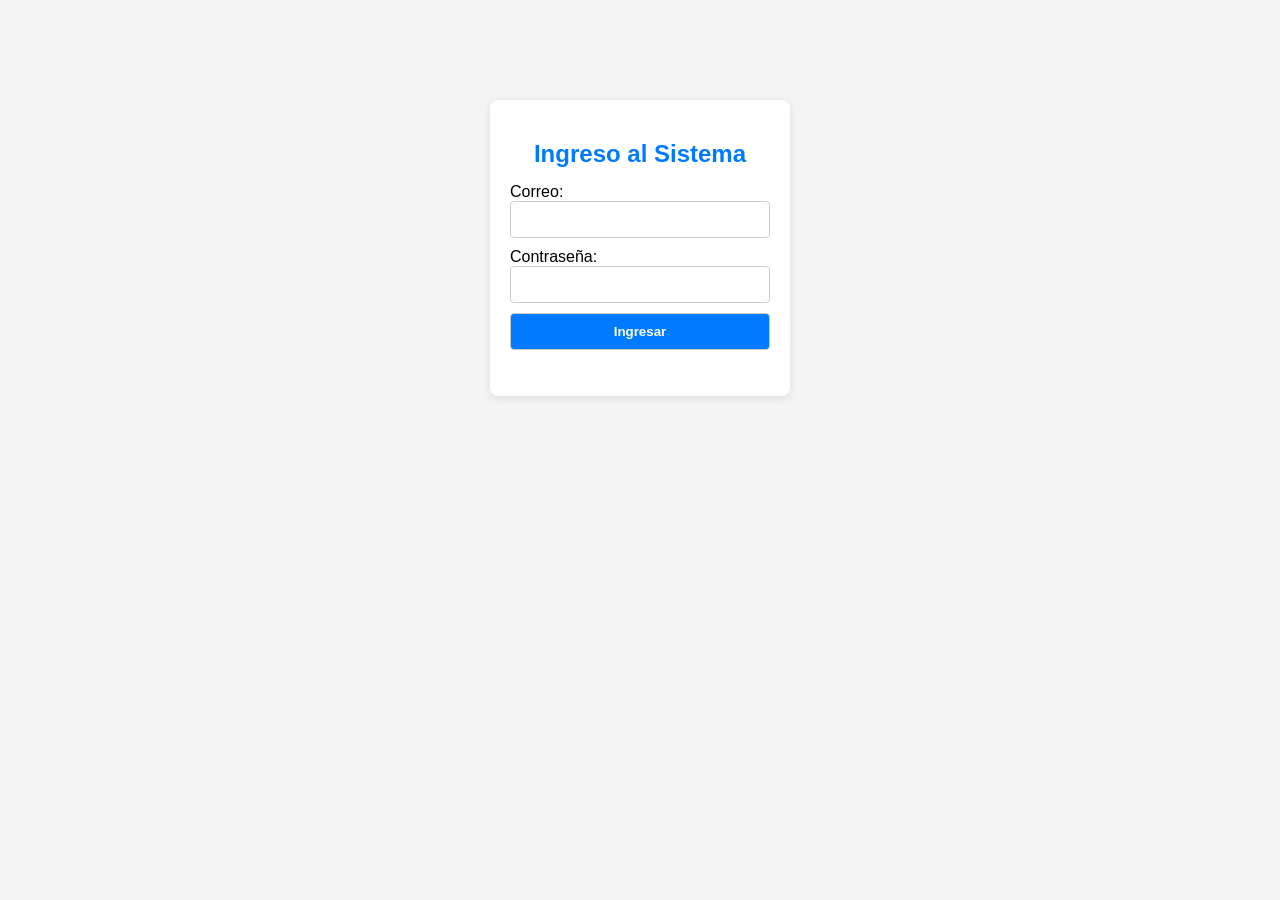
==== Frontend/index.html @ 49c3d5e2 "Carga inicial del Proyecto" ====
<!DOCTYPE html>
<html lang="es">
<head>
    <meta charset="UTF-8">
    <meta name="viewport" content="width=device-width, initial-scale=1.0">
    <title>Sistema Academico</title>
    <link rel="stylesheet" href="styles.css">
</head>
<body>

    <div class="login-container">
        <h2>Ingreso al Sistema</h2>
        <form id="loginForm">
            <label for="email">Correo:</label>
            <input type="email" id="email" required>
      
            <label for="password">Contraseña:</label>
            <input type="password" id="password" required>
      
            <button type="submit">Ingresar</button>
        </form>
        <p id="errorMsg"></p>
    </div>
  
  <script src="script-login.js"></script>

    
</body>
</html>
---- Frontend/styles.css ----
/*  =========================
    Pagina Index
    =========================    */
/* Estilo general para todo el sistema */
body {
    font-family: Arial, sans-serif;
    background: #f4f4f4;
    margin: 0;
    padding: 0;
}

/* Contenedor exclusivo del login */
.login-container {
  max-width: 300px;
  margin: 100px auto;
  padding: 20px;
  background: white;
  border-radius: 8px;
  box-shadow: 0 2px 8px rgba(0,0,0,0.1);
  box-sizing: border-box; /* Evita que padding expanda el contenedor */
}
.login-container h2 {
    text-align: center;
    margin-bottom: 15px;
    color: #007bff;
}

/* Formularios dentro del login */
.login-container form {
    display: flex;
    flex-direction: column; /* Inputs y boton en columna */
    
}

.login-container input,
.login-container button {
    width: 100%;
    padding: 10px;
    margin-bottom: 10px;
    border: 1px solid #ccc;
    border-radius: 4px;
    box-sizing: border-box; /* Evita que el padding rompa el ancho */
} 

/* Botón del login */
.login-container button {
    background: #007BFF;
    color: white;
    font-weight: bold;
    cursor: pointer;
}

.login-container button:hover {
    background: #0056b3;
}


/*  =========================
    Pagina Administrador
    =========================    */
/* Estilo general de la página */
/* Contenedor principal del panel administrador */
.admin-container {
    width: 90%;
    margin: 20px auto;
    background: #fff;
    padding: 20px;
    border-radius: 8px;
    box-shadow: 0 0 10px #ccc;
}

/* Secciones dentro del panel */
.admin-container section {
    margin-bottom: 30px;
    padding: 15px;
    border: 1px solid #ddd;
    border-radius: 6px;
    background: #f9f9f9;
}

/* Formularios del administrador */
.admin-container form {
    display: flex;
    gap: 10px;              /* Espacio entre inputs */
    flex-wrap: wrap;        /* Permite que los inputs bajen si no caben */
}
.admin-container input {
    flex: 1;                /* Ocupa espacio proporcional */
    min-width: 200px;
    border: 1px solid #ccc;
    border-radius: 4px;
    padding: 8px;
}
.admin-container button {
    flex: 0 0 auto;         /* Botón con tamaño fijo */
    background: #28a745;    /* Verde para diferenciar del login */
    color: white;
    border: none;
    padding: 10px 15px;
    border-radius: 4px;
    cursor: pointer;
}
.admin-container button:hover {
    background: #1e7e34;    /* Verde más oscuro al pasar el mouse */
}

/* Tablas del administrador */
.admin-container table {
    width: 100%;
    margin-top: 15px;
    border-collapse: collapse;
}
.admin-container th, .admin-container td {
    border: 1px solid #ccc;
    padding: 8px;
    text-align: left;
}
.admin-container th {
    background: #28a745;    /* Encabezado verde */
    color: white;
}

/*  =========================
    Pagina Docente
    =========================    */

/* --- Docente --- */
.docente-container {
    max-width: 800px;
    margin: auto;
    background: #ffffff;
    padding: 25px;
    border-radius: 10px;
    box-shadow: 0 3px 10px rgba(0,0,0,0.1);
}
.docente-container h2 {
    text-align: center;
    margin-bottom: 20px;
    color: #007bff;
}
.docente-container h3 {
    margin: 20px 0 10px;
    color: #333;
}

/* --- Formulario de notas --- */
#formNota {
  background: #f9f9f9;
  padding: 20px;
  border: 1px solid #ddd;
  border-radius: 8px;
  margin-bottom: 25px;
}
#formNota input {
    width: 100%;
    padding: 10px;
    margin-bottom: 12px;
    border: 1px solid #ccc;
    border-radius: 5px;
}
#formNota input:focus {
    border-color: #007bff;
    outline: none;
}
#formNota button {
    width: 100%;
    padding: 12px;
    background: #007bff;
    color: #fff;
    font-weight: bold;
    border: none;
    border-radius: 6px;
    cursor: pointer;
    transition: background 0.3s ease;
}
#formNota button:hover {
    background: #0056b3;
}

/* --- Tabla de notas --- */
#tablaNotas {
    width: 100%;
    border-collapse: collapse;
    margin-top: 20px;
}
#tablaNotas thead {
    background: #007bff;
    color: #fff;
}
#tablaNotas th, #tablaNotas td {
    padding: 12px;
    border: 1px solid #ddd;
    text-align: left;
}
#tablaNotas tr:nth-child(even) {
    background: #f2f2f2;
}

/*  =========================
    Pagina Estudiante
    =========================    */

/* --- Panel Estudiante --- */
.estudiante-container {
    max-width: 600px;
    margin: auto;
    background: #ffffff;
    padding: 25px;
    border-radius: 10px;
    box-shadow: 0 3px 10px rgba(0,0,0,0.1);
}
.estudiante-container h3 {
    margin: 20px 0 10px;
    color: #333;
    font-size: 1.2rem;
}

/* --- Tabla de notas estudiante --- */
#tablaNotasEstudiante {
    width: 100%;
    border-collapse: collapse;
    margin-top: 20px;
}
#tablaNotasEstudiante thead {
    background: #007bff;
    color: #fff;
}
#tablaNotasEstudiante th, #tablaNotasEstudiante td {
    padding: 12px;
    border: 1px solid #ddd;
    text-align: left;
}
#tablaNotasEstudiante tr:nth-child(even) {
    background: #f2f2f2;
}
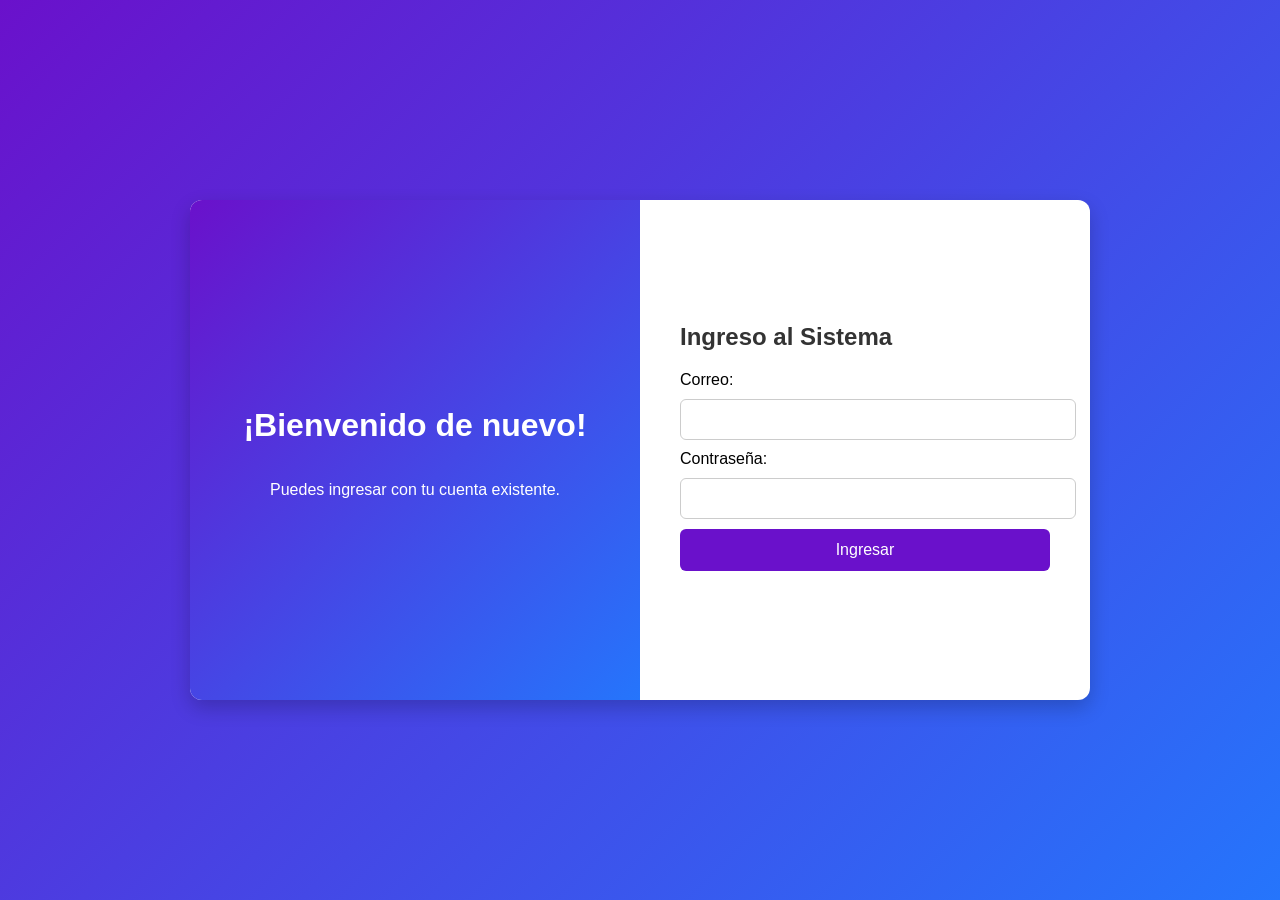
==== commit 6bd1d8b7: "Completo: Modificando interfaz" ====
--- a/Frontend/index.html
+++ b/Frontend/index.html
@@ -7,21 +7,33 @@
     <title>Sistema Academico</title>
     <link rel="stylesheet" href="styles.css">
 </head>
-<body>
+<body class="login-page">
 
-    <div class="login-container">
-        <h2>Ingreso al Sistema</h2>
-        <form id="loginForm">
-            <label for="email">Correo:</label>
-            <input type="email" id="email" required>
-      
-            <label for="password">Contraseña:</label>
-            <input type="password" id="password" required>
-      
-            <button type="submit">Ingresar</button>
-        </form>
-        <p id="errorMsg"></p>
+    <div class="login-wrapper">
+
+        <!-- Columna izquierda -->
+        <div class="login-left">
+            <h1>¡Bienvenido de nuevo!</h1>
+            <p>Puedes ingresar con tu cuenta existente.</p>
+        </div>
+
+        <!-- Columna derecha -->
+        <div class="login-right">
+            <h2>Ingreso al Sistema</h2>
+            <form id="loginForm">
+                <label for="email">Correo:</label>
+                <input type="email" id="loginEmail" required>
+        
+                <label for="password">Contraseña:</label>
+                <input type="password" id="loginPassword" required>
+        
+                <button type="submit">Ingresar</button>
+            </form>
+            <p id="errorMsg"></p>
+        </div>
     </div>
+
+    
   
   <script src="script-login.js"></script>
 
--- a/Frontend/styles.css
+++ b/Frontend/styles.css
@@ -1,6 +1,7 @@
 /*  =========================
     Pagina Index
     =========================    */
+
 /* Estilo general para todo el sistema */
 body {
     font-family: Arial, sans-serif;
@@ -9,7 +10,96 @@
     padding: 0;
 }
 
-/* Contenedor exclusivo del login */
+
+/* =======================
+/*Estilos para el Body Login*/
+body.login-page {
+  font-family: 'Roboto', sans-serif;
+  background: linear-gradient(135deg, #6a11cb, #2575fc);
+  height: 100vh;
+  margin: 0;
+  display: flex;
+  justify-content: center;
+  align-items: center;
+}
+
+.login-wrapper {
+  display: flex;
+  width: 900px;
+  height: 500px; /* altura fija para balancear */
+  background: #fff;
+  border-radius: 12px;
+  box-shadow: 0 8px 20px rgba(0,0,0,0.2);
+  overflow: hidden;
+
+}
+
+/* Columna izquierda */
+.login-left {
+  flex: 1;
+  background: linear-gradient(135deg, #6a11cb, #2575fc);
+  color: #fff;
+  padding: 40px;
+  display: flex;
+  flex-direction: column;
+  justify-content: center; /* centra verticalmente */
+  align-items: center;     /* centra horizontalmente */
+  text-align: center;
+
+}
+
+/* Columna derecha */
+.login-right {
+  flex: 1;
+  padding: 40px;
+  display: flex;
+  flex-direction: column;
+  justify-content: center; /* centra verticalmente */
+}
+.login-right h2 {
+  margin-bottom: 20px;
+  color: #333;
+}
+.login-right input {
+  width: 100%;
+  padding: 12px;
+  margin: 10px 0;
+  border: 1px solid #ccc;
+  border-radius: 6px;
+}
+.login-right input:focus {
+  border-color: #6a11cb;
+}
+
+.login-right button {
+  width: 100%;
+  padding: 12px;
+  background: #6a11cb;
+  color: #fff;
+  border: none;
+  border-radius: 6px;
+  cursor: pointer;
+  font-size: 16px;
+  transition: background 0.3s;
+}
+
+.login-right button:hover {
+  background: #2575fc;
+}
+#errorMsg {
+  color: red;
+  margin-top: 10px;
+}
+
+
+
+
+
+
+
+/*
+
+/* Contenedor exclusivo del login 
 .login-container {
   max-width: 300px;
   margin: 100px auto;
@@ -17,18 +107,19 @@
   background: white;
   border-radius: 8px;
   box-shadow: 0 2px 8px rgba(0,0,0,0.1);
-  box-sizing: border-box; /* Evita que padding expanda el contenedor */
-}
+  box-sizing: border-box; /* Evita que padding expanda el contenedor 
+} /*
+
 .login-container h2 {
     text-align: center;
     margin-bottom: 15px;
     color: #007bff;
 }
 
-/* Formularios dentro del login */
+/* Formularios dentro del login 
 .login-container form {
     display: flex;
-    flex-direction: column; /* Inputs y boton en columna */
+    flex-direction: column; /* Inputs y boton en columna 
     
 }
 
@@ -39,10 +130,10 @@
     margin-bottom: 10px;
     border: 1px solid #ccc;
     border-radius: 4px;
-    box-sizing: border-box; /* Evita que el padding rompa el ancho */
+    box-sizing: border-box; /* Evita que el padding rompa el ancho 
 } 
 
-/* Botón del login */
+/* Botón del login 
 .login-container button {
     background: #007BFF;
     color: white;
@@ -52,215 +143,414 @@
 
 .login-container button:hover {
     background: #0056b3;
-}
+}            
+    */
+     
 
 
 /*  =========================
     Pagina Administrador
     =========================    */
 /* Estilo general de la página */
-/* Contenedor principal del panel administrador */
-.admin-container {
-    width: 90%;
-    margin: 20px auto;
+/* General */
+
+body.admin-page {
+    margin: 0;
+    font-family: 'Roboto', sans-serif;
+    background: #f0f2f5;
+}
+
+.admin-wrapper {
+    display: flex;
+    height: 100vh;
+
+}
+
+/* Sidebar */
+.sidebar {
+    width: 240px;
+    background: linear-gradient(180deg, #6a11cb, #2575fc);
+    color: #fff;
+    padding: 20px;
+    display: flex;
+    flex-direction: column;
+    justify-content: space-between;
+
+}
+.sidebar ul li a.active {
+    background: rgba(255,255,255,0.3);
+    color: #ffd700;
+    font-weight: bold;
+}
+.sidebar h2 {
+    margin-bottom: 30px;
+    font-size: 22px;
+    text-align: center;
+    border-bottom: 2px solid rgba(255,255,255,0.3);
+    padding-bottom: 25px;
+
+
+}
+.sidebar ul {
+    list-style: none;
+    padding: 0;
+    margin: 0;
+
+}
+
+.sidebar ul li {
+    margin: 20px 0;
+}
+.sidebar ul li a i {
+    font-size: 18px;    /* tamaño uniforme de íconos */
+    min-width: 20px;    /* reserva espacio para que todos queden alineados */
+    text-align: center;
+}
+
+.sidebar ul li a {
+    color: #fff;
+    text-decoration: none;
+    font-weight: bold;
+    display: flex;
+    align-items: center;
+    gap: 10px;
+    padding: 10px 12px;
+    border-radius: 6px;
+    transition: background 0.3s, color 0.3s;
+}
+.sidebar ul li a:hover {
+    background: rgba(255,255,255,0.2);
+    color: #ffd700;
+
+}
+#btnSalir {
+    background: #ff4d4d;
+    color: #fff;
+    border: none;
+    padding: 12px;
+    border-radius: 6px;
+    cursor: pointer;
+    transition: background 0.3s;
+    display: flex;
+    align-items: center;
+    gap: 8px;
+    justify-content: center;
+}
+#btnSalir:hover {
+    background: #cc0000;
+}
+
+/* Área principal */
+.main-content {
+    flex: 1;
+    padding: 30px;
+    background: #f5f6fa;
+    overflow-y: auto;
+
+}
+header {
+    display: flex;
+    justify-content: space-between;
+    align-items: center;
+    margin-bottom: 30px;
+
+}
+header h1 {
+    font-size: 28px;
+    color: #333;
+
+}
+
+/* Contenedor de secciones */
+.admin-container section {
+    margin-bottom: 40px;
     background: #fff;
-    padding: 20px;
-    border-radius: 8px;
-    box-shadow: 0 0 10px #ccc;
-}
-
-/* Secciones dentro del panel */
-.admin-container section {
-    margin-bottom: 30px;
-    padding: 15px;
-    border: 1px solid #ddd;
+    padding: 25px;
+    border-radius: 12px;
+    box-shadow: 0 4px 12px rgba(0,0,0,0.1);
+
+}
+.admin-container h3 {
+    margin-bottom: 20px;
+    color: #444;
+    border-bottom: 2px solid #6a11cb;
+    padding-bottom: 8px;
+}
+
+/* Formularios */
+.formulario input,
+.formulario button {
+    display: block;
+    width: 100%;
+    margin: 10px 0;
+    padding: 12px;
     border-radius: 6px;
+    border: 1px solid #ccc;
+    font-size: 14px;
+}
+.formulario input:focus {
+    border-color: #6a11cb;
+    outline: none;
+}
+.formulario button {
+    background: #6a11cb;
+    color: #fff;
+    border: none;
+    cursor: pointer;
+    transition: background 0.3s;
+
+}
+.formulario button:hover {
+    background: #2575fc;
+}
+
+/* Tablas */
+.tabla {
+    width: 100%;
+    border-collapse: collapse;
+    margin-top: 20px;
+
+}
+.tabla th, .tabla td {
+    padding: 12px;
+    text-align: left;
+    border-bottom: 1px solid #ddd;
+}
+.tabla th {
+    background: #6a11cb;
+    color: #fff;
+}
+
+.tabla tr:nth-child(even) {
     background: #f9f9f9;
 }
 
-/* Formularios del administrador */
-.admin-container form {
-    display: flex;
-    gap: 10px;              /* Espacio entre inputs */
-    flex-wrap: wrap;        /* Permite que los inputs bajen si no caben */
-}
-.admin-container input {
-    flex: 1;                /* Ocupa espacio proporcional */
-    min-width: 200px;
-    border: 1px solid #ccc;
-    border-radius: 4px;
-    padding: 8px;
-}
-.admin-container button {
-    flex: 0 0 auto;         /* Botón con tamaño fijo */
-    background: #28a745;    /* Verde para diferenciar del login */
-    color: white;
+.tabla tr:hover {
+    background: #eef;
+}
+
+/* Botones de acción dentro de tablas */
+.btn-editar {
+    background: #2575fc;
+    color: #fff;
+    padding: 6px 10px;
     border: none;
-    padding: 10px 15px;
     border-radius: 4px;
     cursor: pointer;
 }
-.admin-container button:hover {
-    background: #1e7e34;    /* Verde más oscuro al pasar el mouse */
-}
-
-/* Tablas del administrador */
-.admin-container table {
-    width: 100%;
-    margin-top: 15px;
-    border-collapse: collapse;
-}
-.admin-container th, .admin-container td {
-    border: 1px solid #ccc;
-    padding: 8px;
-    text-align: left;
-}
-.admin-container th {
-    background: #28a745;    /* Encabezado verde */
-    color: white;
-}
+.btn-eliminar {
+    background: #ff4d4d;
+    color: #fff;
+    padding: 6px 10px;
+    border: none;
+    border-radius: 4px;
+    cursor: pointer;
+}
+.btn-editar:hover { background: #1a5edb; }
+.btn-eliminar:hover { background: #cc0000; }
+
+/*Para check box que lo genera el script */
+.opcion {
+  display: flex;
+  justify-content: space-between; /* nombre a la izquierda, checkbox a la derecha */
+  align-items: center;
+  margin-bottom: 6px;
+}
+#cursosEstudiante input[type="checkbox"],
+#cursosDocente input[type="checkbox"] {
+  display: block;
+  margin-left: auto;    /* empuja los checkboxes a la derecha */
+}
+
+
+
+
 
 /*  =========================
-    Pagina Docente
+    Panel Docente
     =========================    */
 
-/* --- Docente --- */
-.docente-container {
-    max-width: 800px;
-    margin: auto;
+/* Contenedor principal */
+.docente-panel {
+  max-width: 1200px;
+  margin: 30px auto;
+  padding: 25px;
+  background: #ffffff;
+  border-radius: 12px;
+  box-shadow: 0 6px 18px rgba(0,0,0,0.1);
+  font-family: "Segoe UI", Tahoma, Geneva, Verdana, sans-serif;
+}
+
+/* Títulos */
+.docente-panel h2 {
+  font-size: 2rem;
+  color: #2c3e50;
+  margin-bottom: 20px;
+  text-align: center;
+}
+.docente-panel h3 {
+  font-size: 1.4rem;
+  color: #34495e;
+  margin: 15px 0;
+  border-left: 4px solid #3498db;
+  padding-left: 8px;
+}
+
+/* Tablas generales */
+.docente-panel table {
+  width: 100%;
+  border-collapse: collapse;
+  margin-top: 15px;
+  font-size: 0.95rem;
+}
+.docente-panel th, 
+.docente-panel td {
+  border: 1px solid #e0e0e0;
+  padding: 10px;
+  text-align: center;
+}
+.docente-panel th {
+  background: #3498db;
+  color: #fff;
+  font-weight: 600;
+}
+.docente-panel tr:nth-child(even) {
+  background: #f9f9f9;
+}
+
+/* Botones */
+.docente-panel button {
+  background: #3498db;
+  color: #fff;
+  border: none;
+  padding: 8px 14px;
+  border-radius: 6px;
+  cursor: pointer;
+  transition: background 0.3s ease;
+}
+.docente-panel button:hover {
+  background: #2980b9;
+}
+
+/* Inputs de notas */
+.docente-panel input[type="number"] {
+  width: 70px;
+  padding: 6px;
+  border: 1px solid #ccc;
+  border-radius: 6px;
+  text-align: center;
+  font-size: 0.9rem;
+}
+.docente-panel input[readonly] {
+  background: #f0f0f0;
+  color: #555;
+}
+
+/* Secciones */
+.docente-cursos, 
+.docente-estudiantes {
+  margin-bottom: 25px;
+}
+
+/* Animación suave al cargar */
+.docente-panel tbody tr {
+  transition: background 0.2s ease;
+}
+.docente-panel tbody tr:hover {
+  background: #ecf6ff;
+}
+
+
+/*  =========================
+    Pagina Estudiante
+    =========================    */
+
+/* --- Panel Estudiante --- */
+.estudiante-panel {
+    max-width: 900px;
+    margin: 30px auto;
     background: #ffffff;
     padding: 25px;
     border-radius: 10px;
     box-shadow: 0 3px 10px rgba(0,0,0,0.1);
 }
-.docente-container h2 {
+
+/* Títulos */
+.estudiante-panel h2 {
+    color: #2c3e50;
+    margin-bottom: 20px;
     text-align: center;
-    margin-bottom: 20px;
-    color: #007bff;
-}
-.docente-container h3 {
-    margin: 20px 0 10px;
-    color: #333;
-}
-
-/* --- Formulario de notas --- */
-#formNota {
-  background: #f9f9f9;
-  padding: 20px;
-  border: 1px solid #ddd;
-  border-radius: 8px;
-  margin-bottom: 25px;
-}
-#formNota input {
-    width: 100%;
-    padding: 10px;
-    margin-bottom: 12px;
-    border: 1px solid #ccc;
-    border-radius: 5px;
-}
-#formNota input:focus {
-    border-color: #007bff;
-    outline: none;
-}
-#formNota button {
-    width: 100%;
-    padding: 12px;
-    background: #007bff;
-    color: #fff;
-    font-weight: bold;
-    border: none;
-    border-radius: 6px;
-    cursor: pointer;
-    transition: background 0.3s ease;
-}
-#formNota button:hover {
-    background: #0056b3;
-}
-
-/* --- Tabla de notas --- */
-#tablaNotas {
+}
+.estudiante-panel h3 {
+    color: #34495e;
+    margin-bottom: 10px;
+}
+
+/* Tablas */
+.estudiante-panel table {
     width: 100%;
     border-collapse: collapse;
-    margin-top: 20px;
-}
-#tablaNotas thead {
-    background: #007bff;
-    color: #fff;
-}
-#tablaNotas th, #tablaNotas td {
-    padding: 12px;
-    border: 1px solid #ddd;
+    margin-bottom: 20px;
+}
+.estudiante-panel thead {
+    background-color: #2c3e50;
+    color: #fff;
+}
+.estudiante-panel th,
+.estudiante-panel td {
+    padding: 10px;
     text-align: left;
-}
-#tablaNotas tr:nth-child(even) {
-    background: #f2f2f2;
-}
-
-/*  =========================
-    Pagina Estudiante
-    =========================    */
-
-/* --- Panel Estudiante --- */
-.estudiante-container {
-    max-width: 600px;
-    margin: auto;
-    background: #ffffff;
-    padding: 25px;
-    border-radius: 10px;
-    box-shadow: 0 3px 10px rgba(0,0,0,0.1);
-}
-.estudiante-container h3 {
-    margin: 20px 0 10px;
-    color: #333;
-    font-size: 1.2rem;
-}
-
-/* --- Tabla de notas estudiante --- */
-#tablaNotasEstudiante {
-    width: 100%;
-    border-collapse: collapse;
-    margin-top: 20px;
-}
-#tablaNotasEstudiante thead {
-    background: #007bff;
-    color: #fff;
-}
-#tablaNotasEstudiante th, #tablaNotasEstudiante td {
-    padding: 12px;
-    border: 1px solid #ddd;
-    text-align: left;
-}
-#tablaNotasEstudiante tr:nth-child(even) {
-    background: #f2f2f2;
-}
-
-
-
-
-
-
-
-
-
-
-
-
-
-
-
-
-
-
-
-
-
-
-
-
-
-
-
-
-
-
-
+    border-bottom: 1px solid #ddd;
+}
+
+/* Botones */
+.estudiante-panel button {
+    background-color: #3498db;
+    color: #fff;
+    border: none;
+    padding: 6px 12px;
+    border-radius: 4px;
+    cursor: pointer;
+    transition: background 0.3s;
+}
+.estudiante-panel button:hover {
+    background-color: #2980b9;
+}
+
+/* Promedio destacado */
+.estudiante-panel .tabla-notas td:last-child {
+    font-weight: bold;
+    color: #27ae60;
+}
+
+
+
+
+
+
+
+
+
+
+
+
+
+
+
+
+
+
+
+
+
+
+
+
+
+
+
+
+
+
+
+
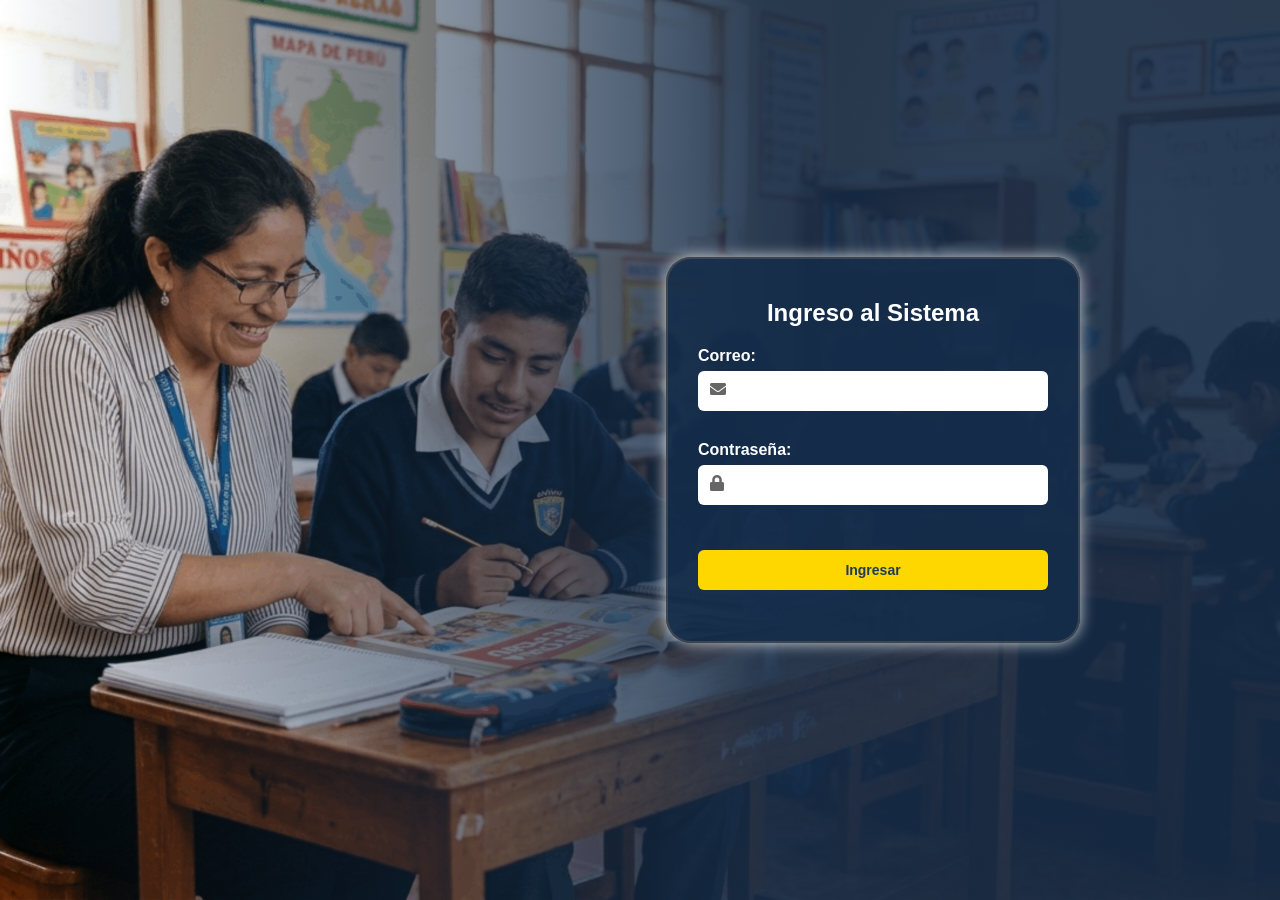
==== commit 027d5886: "Proyecto completo" ====
--- a/Frontend/index.html
+++ b/Frontend/index.html
@@ -5,38 +5,51 @@
     <meta charset="UTF-8">
     <meta name="viewport" content="width=device-width, initial-scale=1.0">
     <title>Sistema Academico</title>
+    <!-- Hoja de estilos principal -->
     <link rel="stylesheet" href="styles.css">
+    <!-- Librería de iconos Font Awesome -->
+    <link rel="stylesheet" href="https://cdnjs.cloudflare.com/ajax/libs/font-awesome/5.15.4/css/all.min.css">
 </head>
+<!-- Clase login-page para estilos a la pagina de login-->
 <body class="login-page">
-
+    <!-- Contenedor principal del formulario de login -->
     <div class="login-wrapper">
-
-        <!-- Columna izquierda -->
-        <div class="login-left">
-            <h1>¡Bienvenido de nuevo!</h1>
-            <p>Puedes ingresar con tu cuenta existente.</p>
-        </div>
-
-        <!-- Columna derecha -->
-        <div class="login-right">
+        <!-- Caja que contiene el formulario -->
+        <div class="login-form">
             <h2>Ingreso al Sistema</h2>
+            <!-- Formulario de login -->
             <form id="loginForm">
-                <label for="email">Correo:</label>
-                <input type="email" id="loginEmail" required>
-        
-                <label for="password">Contraseña:</label>
-                <input type="password" id="loginPassword" required>
-        
+                <!-- Grupo de entrada para el correo -->
+                <div class="input-group">
+                    <label for="email">Correo:</label>
+                    <!-- Icono de correo -->
+                    <i class="fas fa-envelope"></i> 
+                    <!-- Campo de texto para ingresar email -->
+                    <input type="email" id="loginEmail" required>
+                </div>
+                
+                <!-- Grupo de entrada para la contraseña -->
+                <div class="input-group">
+                    <label for="password">Contraseña:</label>
+                    <!-- Icono de candado -->
+                    <i class="fas fa-lock"></i>
+                    <!-- Campo de texto para ingresar contraseña -->
+                    <input type="password" id="loginPassword" required>
+                </div>
+                
+                <!-- Botón para enviar el formulario -->
                 <button type="submit">Ingresar</button>
             </form>
+
+            <!-- Mensaje de error en caso de credenciales inválidas -->
             <p id="errorMsg"></p>
         </div>
+        
+        
     </div>
 
-    
-  
-  <script src="script-login.js"></script>
-
-    
+    <!-- Script JS que maneja la lógica del login -->
+    <script src="script-login.js"></script>
+   
 </body>
 </html>
--- a/Frontend/styles.css
+++ b/Frontend/styles.css
@@ -4,228 +4,770 @@
 
 /* Estilo general para todo el sistema */
 body {
-    font-family: Arial, sans-serif;
-    background: #f4f4f4;
-    margin: 0;
-    padding: 0;
+    font-family: Arial, sans-serif; /* Fuente base */
+    background: #f4f4f4;          /* Color de fondo gris claro */
+    margin: 0;                      /* Elimina márgenes por defecto */
+    padding: 0;                     /* Elimina relleno por defecto */
 }
 
 
 /* =======================
 /*Estilos para el Body Login*/
 body.login-page {
-  font-family: 'Roboto', sans-serif;
-  background: linear-gradient(135deg, #6a11cb, #2575fc);
-  height: 100vh;
-  margin: 0;
-  display: flex;
-  justify-content: center;
-  align-items: center;
-}
-
+    margin: 0;
+    font-family: 'Roboto', sans-serif; /* Fuente específica para la página de login */
+}
+
+/* Imagen de fondo ocupa toda la pantalla */
 .login-wrapper {
-  display: flex;
-  width: 900px;
-  height: 500px; /* altura fija para balancear */
-  background: #fff;
-  border-radius: 12px;
-  box-shadow: 0 8px 20px rgba(0,0,0,0.2);
-  overflow: hidden;
-
-}
-
-/* Columna izquierda */
-.login-left {
-  flex: 1;
-  background: linear-gradient(135deg, #6a11cb, #2575fc);
-  color: #fff;
-  padding: 40px;
-  display: flex;
-  flex-direction: column;
-  justify-content: center; /* centra verticalmente */
-  align-items: center;     /* centra horizontalmente */
-  text-align: center;
-
-}
-
-/* Columna derecha */
-.login-right {
-  flex: 1;
-  padding: 40px;
-  display: flex;
-  flex-direction: column;
-  justify-content: center; /* centra verticalmente */
-}
-.login-right h2 {
-  margin-bottom: 20px;
-  color: #333;
-}
-.login-right input {
-  width: 100%;
-  padding: 12px;
-  margin: 10px 0;
-  border: 1px solid #ccc;
-  border-radius: 6px;
-}
-.login-right input:focus {
-  border-color: #6a11cb;
-}
-
-.login-right button {
-  width: 100%;
-  padding: 12px;
-  background: #6a11cb;
-  color: #fff;
-  border: none;
-  border-radius: 6px;
-  cursor: pointer;
-  font-size: 16px;
-  transition: background 0.3s;
-}
-
-.login-right button:hover {
-  background: #2575fc;
-}
+    height: 100vh; /* Ocupa toda la altura de la ventana */
+    background: url('Images/portada-login.png') no-repeat center center; /* Imagen centrada */
+    background-size: cover; /* Escala la imagen para cubrir todo */
+    position: relative;
+    display: flex; /* Flexbox para alinear contenido */
+    justify-content: flex-end; /* Formulario alineado a la derecha */
+    align-items: center; /* Centrado vertical */
+    padding-right: 200px;  /* Espacio a la derecha */
+}
+
+
+/* Overlay degradado en la parte derecha */
+.login-wrapper::before {
+    content: "";
+    position: absolute;
+    inset: 0; /* Ocupa todo el contenedor */
+    background: linear-gradient(to left, rgba(22, 44, 72, 0.899) 40%, transparent 100%);
+    pointer-events: none; /* No bloquea clics sobre el formulario */
+}
+
+/* Formulario en columna */
+.login-form form {
+    display: flex; /* Flexbox para alinear contenido */
+    flex-direction: column; /* Los elementos se colocan uno debajo del otro */
+}
+
+/* Caja del formulario */
+.login-form {
+    position: relative;
+    background: rgba(21, 45, 75, 0.85); /* azul institucional semitransparente */
+    padding: 20px 30px 20px 30px;
+    border-radius: 25px; /* Bordes redondeados */
+    width: 350px;
+    color: #fff;  /* Texto blanco */       
+
+    /* Borde blanco completo */
+    border: 2px solid #57575795;
+
+    /* sombra blanca difusa */
+    box-shadow: 0 0 15px rgba(255, 255, 255, 0.796);
+}
+
+/* Inputs y botones dentro del formulario */
+.login-form input,
+.login-form button {
+    width: 100%;            /* Ocupan todo el ancho */
+    box-sizing: border-box; /* asegura que padding y borde no rompan el ancho */
+    margin-bottom: 15px;
+    padding: 12px;
+    border-radius: 6px;
+    border: none;
+    font-size: 14px;   
+}
+
+/* Botón de ingresar */
+.login-form button {
+    margin-top: 15px;
+    background: #ffd700;
+    color: #1e3a5f;
+    cursor: pointer; /* Sale una manito al pasar en boton */
+    font-weight: bold;
+    transition: background 0.3s;  /* Animación al pasar el mouse */    
+}
+
+/* Título del formulario */
+.login-form h2 {
+    margin-bottom: 20px;
+    text-align: center;
+}
+
+/* Etiquetas de los campos */
+.login-form label {
+    display: block; /* Ocupa todo su ancho */
+    margin-bottom: 6px;
+    font-weight: bold;
+}
+
+/* Efecto hover en el botón */
+.login-form button:hover {
+    background: #ffcc00;
+}
+
+/* Mensaje de error */
 #errorMsg {
-  color: red;
-  margin-top: 10px;
-}
-
-
-
-
-
-
-
-/*
-
-/* Contenedor exclusivo del login 
-.login-container {
-  max-width: 300px;
-  margin: 100px auto;
-  padding: 20px;
-  background: white;
-  border-radius: 8px;
-  box-shadow: 0 2px 8px rgba(0,0,0,0.1);
-  box-sizing: border-box; /* Evita que padding expanda el contenedor 
-} /*
-
-.login-container h2 {
+    margin-top: 10px;
+    color: #ff4d4d;
+    font-weight: bold;
     text-align: center;
+}
+
+/* Grupo de inputs con ícono (correo y contraseña) */
+.input-group {
+    position: relative; /* Mantiene el lugar, sirve como referencia para hijos */
     margin-bottom: 15px;
-    color: #007bff;
-}
-
-/* Formularios dentro del login 
-.login-container form {
-    display: flex;
-    flex-direction: column; /* Inputs y boton en columna 
-    
-}
-
-.login-container input,
-.login-container button {
+}
+
+/* Ícono dentro del input */
+.input-group i {
+    position: absolute; /* Se posiciona respecto al contenedor mas cercano: Position: relative */
+    left: 12px;
+    top: 55%; /* Coloca el borde superior al 55% de la altura del contenedor de referencia */
+    transform: translateY(-55%); /* Ajusta la posición vertical del elemento moviéndolo hacia arriba un 55% */
+    color: #666;
+    font-size: 16px;
+}
+
+/* Input con espacio para ícono */
+.input-group input {
     width: 100%;
-    padding: 10px;
-    margin-bottom: 10px;
-    border: 1px solid #ccc;
-    border-radius: 4px;
-    box-sizing: border-box; /* Evita que el padding rompa el ancho 
-} 
-
-/* Botón del login 
-.login-container button {
-    background: #007BFF;
-    color: white;
-    font-weight: bold;
-    cursor: pointer;
-}
-
-.login-container button:hover {
-    background: #0056b3;
-}            
-    */
-     
+    padding: 12px 12px 12px 40px; /* espacio para el ícono */
+    border-radius: 6px;
+    border: none;
+    box-sizing: border-box; /* Evita que el padding o borde aumenten el tamaño total. */
+    font-size: 14px;
+}
+
 
 
 /*  =========================
     Pagina Administrador
     =========================    */
+
 /* Estilo general de la página */
-/* General */
-
 body.admin-page {
-    margin: 0;
-    font-family: 'Roboto', sans-serif;
-    background: #f0f2f5;
-}
-
+    margin: 0;                          /* Elimina márgenes por defecto */
+    font-family: 'Roboto', sans-serif;  /* Define tipografía moderna */
+    background: #f0f2f5;              /* Color de fondo gris claro */
+}
+
+/* Contenedor principal que envuelve sidebar y contenido */
 .admin-wrapper {
-    display: flex;
-    height: 100vh;
-
-}
-
-/* Sidebar */
+    display: flex;  /* Coloca elementos en fila (sidebar + contenido) */
+    height: 100vh;  /* Ocupa toda la altura de la ventana */
+}
+
+/* Sidebar: menú lateral de navegación */
 .sidebar {
-    width: 240px;
-    background: linear-gradient(180deg, #6a11cb, #2575fc);
-    color: #fff;
-    padding: 20px;
-    display: flex;
-    flex-direction: column;
-    justify-content: space-between;
-
-}
+    width: 240px;                  /* Ancho fijo */
+    background: linear-gradient(180deg, #1e3a5f, #225ec6); /* Degradado institucional */
+    color: #fff;                /* Texto blanco */
+    padding: 20px;                /* Espaciado interno */
+    display: flex;                /* Flexbox para organizar elementos */
+    flex-direction: column;       /* Elementos en columna */
+}
+
+/* Logo dentro del sidebar */
+.logo-admin {
+    text-align: center;     /* Centra el logo */
+}
+.logo {
+    max-width: 100px;      /* Tamaño máximo del logo */
+    height: auto;          /* Ajusta proporción automáticamente */
+    display: inline-block;  
+}
+
+/* Estilo de enlaces activos en el menú */
 .sidebar ul li a.active {
-    background: rgba(255,255,255,0.3);
-    color: #ffd700;
-    font-weight: bold;
-}
+    background: #ffcc00;    
+    font-weight: bold;      /* Texto en negrita */
+    color: black;
+}
+
+/* Estilo al pasar el mouse sobre enlaces */
+.sidebar ul li a:hover {
+    background: rgba(255,255,255,0.2); /* Fondo semitransparente */
+}
+
+/* Título dentro del sidebar */
 .sidebar h2 {
-    margin-bottom: 30px;
-    font-size: 22px;
-    text-align: center;
-    border-bottom: 2px solid rgba(255,255,255,0.3);
-    padding-bottom: 25px;
-
-
-}
+    margin-bottom: 30px;                     /* Espacio inferior */
+    font-size: 22px;                         /* Tamaño de fuente */
+    text-align: center;                      /* Centrado */
+    border-bottom: 2px solid rgba(255,255,255,0.3);  /* Línea decorativa */
+    padding-bottom: 25px;                    /* Espaciado inferior */
+} 
+
+/* Lista de navegación */
 .sidebar ul {
-    list-style: none;
-    padding: 0;
-    margin: 0;
-
-}
-
+    list-style: none;    /* Quita viñetas */
+    padding: 0;          /* Quita relleno */
+    margin: 0;           /* Quita márgenes */
+    
+}
 .sidebar ul li {
-    margin: 20px 0;
-}
+    margin: 10px 0;     /* Espaciado entre elementos */
+}
+
+/* Íconos dentro de enlaces */
 .sidebar ul li a i {
     font-size: 18px;    /* tamaño uniforme de íconos */
     min-width: 20px;    /* reserva espacio para que todos queden alineados */
     text-align: center;
 }
 
+/* Estilo general de enlaces del menú */
 .sidebar ul li a {
     color: #fff;
-    text-decoration: none;
-    font-weight: bold;
-    display: flex;
-    align-items: center;
-    gap: 10px;
-    padding: 10px 12px;
-    border-radius: 6px;
-    transition: background 0.3s, color 0.3s;
-}
-.sidebar ul li a:hover {
-    background: rgba(255,255,255,0.2);
-    color: #ffd700;
-
-}
+    text-decoration: none;         /* Quita subrayado */
+    display: flex;                 /* Ícono + texto alineados */
+    align-items: center;           /* Centra verticalmente */
+    gap: 10px;                     /* Espacio entre ícono y texto */
+    padding: 10px 12px;            /* Relleno interno */
+    border-radius: 6px;            /* Bordes redondeados */
+    transition: background 0.3s, color 0.3s; /* Animación suave */
+}
+
+/* Botón de salir */
 #btnSalir {
     background: #ff4d4d;
-    color: #fff;
+    color: #fff;                  /* Texto blanco */
+    border: none;                   /* Sin borde */
+    font-weight: 500;               /* Texto seminegrita */
+    padding: 12px;                  /* Espaciado interno */
+    border-radius: 6px;
+    cursor: pointer;                /* Cursor tipo mano */
+    transition: background 0.3s;    /* Animación al pasar mouse */
+    display: flex;                  /* Ícono + texto alineados */
+    align-items: center;            /* Alinea */
+    gap: 8px;                       /* Espacio uniforme entre elementos */
+    justify-content: center;
+    margin-top: auto;              /* Empuja el botón al final del sidebar */
+}
+#btnSalir:hover {
+    background: #cc0000;         /* Rojo más oscuro al pasar el mouse */
+}
+
+
+/* Área principal */
+.main-content {
+    flex: 1;                  /* Ocupa todo el espacio restante al lado del sidebar */
+    padding: 30px;
+    background: #f5f6fa;
+    overflow-y: auto;        /* Activa scroll vertical si el contenido es largo */
+}
+
+/* Encabezado dentro del área principal */
+header {
+    display: flex;           /* Coloca elementos en fila (ej. título + botones) */
+    justify-content: space-between; /* Distribuye elementos a los extremos (izq y der) */
+    align-items: center;     /* Centra verticalmente los elementos */
+    margin-bottom: 30px;     /* Espacio inferior respecto al contenido siguiente */
+
+}
+header h1 {
+    font-size: 28px; /* Tamaño grande para el título */
+    color: #333;   /* Color gris oscuro para contraste */
+
+}
+
+/* Contenedor de secciones dentro del área principal */
+.admin-container section {
+    margin-bottom: 40px;   /* Espacio entre secciones */
+    background: #fff;
+    padding: 25px;
+    border-radius: 12px;
+    box-shadow: 0 4px 12px rgba(0,0,0,0.1); /* Sombra suave para dar relieve */
+}
+.admin-container h3 {
+    margin-bottom: 20px;          /* Espacio debajo del subtítulo */
+    color: #444;
+    border-bottom: 2px solid #1e3a5f; /* Línea decorativa azul institucional */
+    padding-bottom: 8px;                /* Espacio entre texto y línea */
+}
+
+/* Subtítulos especiales para labels */
+label.subtitulo {
+    display: block;         /* Ocupa toda la línea */
+    font-size: 15px;        /* más grande que el label normal */
+    font-weight: bold;      /* Texto en negrita */
+    color: #102644;       
+    margin-top: 10px;       /* espacio arriba */
+    margin-bottom: 10px;    /* espacio abajo */
+    border-bottom: 2px solid #102644; /* línea decorativa */
+    padding-bottom: 5px;    /* Espacio entre texto y línea */
+    width: 150px;            /* Ancho fijo */
+}
+label.subtitulo2 {
+    /* Igual que subtitulo, sirve para otro tipo de etiquetas */
+    display: block;
+    font-size: 15px;
+    font-weight: bold;
+    color: #102644;
+    margin-top: 10px;
+    margin-bottom: 10px;
+    border-bottom: 2px solid #102644;
+    padding-bottom: 5px;
+    width: 150px; 
+}
+
+/* Botón Agregar Estudiante */
+#btnAgregarEstudiante {
+    background: #1e3a5f;       /* color institucional */
+    color: #fff;
+    border: none;                /* Sin borde */
+    padding: 10px 18px;          /* Espaciado interno */
+    border-radius: 6px;          /* Bordes redondeados */
+    cursor: pointer;
+    font-size: 14px;
+    font-weight: bold;           /* Texto en negrita */
+    transition: background 0.3s; /* Animación suave al pasar mouse */
+    float: right;              /* Se coloca alineado a la derecha */
+    margin-bottom: 15px;       /* espacio con la tabla */
+}
+
+/* Botón Agregar Curso */
+#btnAgregarCurso {
+    /* Igual estilo que el botón de estudiante */
+    background: #1e3a5f;       
+    color: #fff;
+    border: none;
+    padding: 10px 18px;
+    border-radius: 6px;
+    cursor: pointer;
+    font-size: 14px;
+    font-weight: bold;
+    transition: background 0.3s;
+    float: right;              
+    margin-bottom: 15px;       /* espacio con la tabla */
+}
+
+/* Botón Agregar Docente */
+#btnAgregarDocente {
+    background: #1e3a5f;       /* color institucional */
+    color: #fff;
+    border: none;
+    padding: 10px 18px;
+    border-radius: 6px;
+    cursor: pointer;
+    font-size: 14px;
+    font-weight: bold;
+    transition: background 0.3s;
+    float: right;              /* lo coloca a la derecha */
+    margin-bottom: 15px;       /* espacio con la tabla */
+}
+#btnAgregarEstudiante:hover {
+    background: #225ec6;       /* tono más claro al pasar el mouse */
+}
+
+/* Formularios */
+.formulario input {
+    display: block;      /* Cada input ocupa toda la línea */
+    font-size: 14px;     /* Tamaño de texto */
+    margin: 10px 0;      /* Espacio arriba y abajo */
+    padding: 10px;
+   
+    margin-top: 4px;     /* Ajuste adicional arriba */
+    border: 1px solid #ccc; /* Borde gris claro */
+    border-radius: 6px;  /* Bordes redondeados */
+    
+}
+.formulario input:focus {
+    border-color: #1e3a5f; /* Borde azul institucional al enfocarse */
+    outline: none;      /* Quita el borde por defecto del navegador */
+}
+
+.formulario button {
+    display: block;             /* Botón ocupa toda la línea */
+    width: 100%;                /* Se extiende al ancho completo */
+    margin: 10px 0;             /* Espacio arriba y abajo */
+    padding: 10px;
+    border-radius: 6px;
+    border: 1px solid #ccc;
+    font-size: 14px;
+    background: #1e3a5f;
+    color: #fff;
+    border: none;
+    cursor: pointer;             /* Cursor tipo mano */
+    transition: background 0.3s; /* Animación suave al pasar mouse */
+
+}
+.formulario button:hover {
+    background: #1f60cf;   /* Azul más claro al pasar el mouse */
+}
+
+/* Formulario en dos columnas */
+.formulario {
+    display: grid;           /* Usa grid layout */
+    grid-template-columns: 1fr 1fr; /* Dos columnas iguales */
+    gap: 15px;               /* Espacio entre columnas */
+}
+
+/* Cursos en checkbox y botón ocupan todo el ancho */
+#cursosEstudiante,
+#cursosDocente,
+.formulario button {
+    grid-column: span 2;  /* Estos elementos se extienden a las dos columnas */
+}
+
+/* Tablas */
+.tabla {
+    width: 100%;               /* Ocupa todo el ancho disponible */
+    border-collapse: collapse; /* Une bordes de celdas */
+    margin-top: 20px;          /* Espacio superior */
+
+}
+.tabla th, .tabla td {
+    padding: 12px;                   /* Espaciado interno */
+    text-align: left;                /* Texto alineado a la izquierda */
+    border-bottom: 1px solid #ddd; /* Línea divisoria gris claro */
+}
+.tabla th {
+    background: #1e3a5f;           /* Fondo azul institucional */
+    color: #fff;
+}
+
+.tabla tr:nth-child(even) {
+    background: #f9f9f9;   /* Color alterno para filas pares */
+}
+
+.tabla tr:hover {
+    background: #eef;      /* Color azul claro al pasar el mouse */
+}
+
+/* Botones de acción dentro de tablas */  /*Aun no usado*/
+.btn-editar {
+    background: #2575fc;
+    color: #fff;
+    padding: 6px 10px;
+    border: none;
+    border-radius: 4px;
+    cursor: pointer;
+}
+.btn-eliminar {
+    background: #ff4d4d;
+    color: #fff;
+    padding: 6px 10px;
+    border: none;
+    border-radius: 4px;
+    cursor: pointer;
+}
+.btn-editar:hover { background: #1a5edb; }    /* Azul más oscuro al pasar mouse */
+.btn-eliminar:hover { background: #cc0000; }  /* Rojo más oscuro al pasar mouse */
+
+/* Para checkboxes generados por script */
+.opcion {
+  display: flex;                  /* Ítem en fila */
+  justify-content: space-between; /* Texto a la izquierda, checkbox a la derecha */
+  align-items: center;            /* Centrado vertical */
+  margin-bottom: 6px;             /* Espacio inferior */
+}
+#cursosEstudiante input[type="checkbox"],
+#cursosDocente input[type="checkbox"] {
+  display: block;
+  margin-left: auto;    /* Empuja el checkbox a la derecha */
+}
+
+/* Modal Estudiantes */
+.modal {
+    display: none;                        /* Oculto por defecto */
+    position: fixed;                      /* Se fija en toda la pantalla */
+    z-index: 1000;                        /* Se coloca encima de otros elementos */
+    left: 0; top: 0;                      /* Posición inicial */
+    width: 100%; height: 100%;            /* Ocupa toda la ventana */
+    background-color: rgba(0,0,0,0.5);  /* Fondo semitransparente negro */
+}
+.modal-content {
+    background: #fff;
+    margin: 5% auto;            /* Centrado con margen superior */
+    padding: 20px;
+    width: 700px;               /* Ancho fijo */
+    max-width: 90%;             /* Máximo ancho relativo */
+    border-radius: 5px;         /* Bordes redondeados */
+}
+.close {
+    float: right;               /* Botón de cerrar a la derecha */
+    font-size: 20px;            /* Tamaño de texto grande */
+    cursor: pointer;            /* Cursor tipo mano */
+} 
+
+/* Modal para cursos */
+#curso-content {
+    margin: 10% auto;           /* Centrado con más espacio superior */
+}
+/* Modal para docentes */
+
+
+
+/*  =========================
+    Panel Docente
+    =========================    */
+body.docente-page {
+    margin: 0;                           /* Elimina márgenes por defecto */
+    font-family: 'Segoe UI', sans-serif; /* Tipografía moderna */
+    background-color: #f4f6f9;         /* Fondo gris claro */
+}
+
+/* Barra lateral exclusiva docente */
+.docente-wrapper {
+    display: flex;    /* Sidebar + contenido en fila */
+    height: 100vh;    /* Ocupa toda la altura de la ventana */
+}
+.docente-sidebar {
+    width: 240px;                     /* Ancho fijo */
+    background: linear-gradient(180deg, #1e3a5f, #225ec6); /* Degradado azul institucional */
+    color: white;
+    padding: 20px;                    /* Espaciado interno */
+    display: flex;
+    flex-direction: column;           /* Elementos en columna */
+}
+
+/* Ícono representativo del docente */
+.docente-icon-container {
+    text-align: center;              /* Centra el ícono */
+}
+.docente-icon {
+    font-size: 100px;                /* Ícono grande */
+}
+
+/* Título dentro del sidebar */
+.docente-sidebar h2 {
+    margin-bottom: 30px;
+    font-size: 20px;
+    border-bottom: 2px solid rgba(255,255,255,0.3); /* Línea decorativa */
+    padding-bottom: 25px;
+    text-align: center;
+}
+
+/* Lista de navegación docente */
+.docente-sidebar ul {
+    list-style: none;        /* Quita viñetas */
+    padding: 0;
+    margin: 0;
+    flex-grow: 1;           /* Ocupa espacio disponible */
+}
+.docente-sidebar ul li {
+    margin: 4px;           /* Espaciado entre ítems */
+}
+.docente-sidebar ul li a {
+    color: #fff;
+    text-decoration: none;          /* Quita subrayado */
+    font-weight: 500;               /* Texto seminegrita */
+    display: flex;                  /* Ícono + texto alineados */
+    align-items: center;            /* Centrado vertical */
+    gap: 10px;                      /* Espacio entre ícono y texto */
+    padding: 10px 12px;             /* Espaciado interno */
+    border-radius: 6px;              /* Bordes redondeados */
+    transition: background 0.3s, color 0.3s; /* Animación suave */
+}
+.docente-sidebar ul li a:hover {
+    background-color: #2e5c8a;     /* Azul más oscuro al pasar mouse */
+}
+.docente-sidebar a.docente-active {
+    background-color: #2e5c8a;     /* Fondo azul para opción activa */
+}
+
+/* Botón salir exclusivo docente */
+#docenteSalir {
+    background: #ff4d4d;
+    color: #fff;
+    border: none;
+    padding: 12px;
+    border-radius: 6px;
+    cursor: pointer;
+    transition: background 0.3s;
+    gap: 8px;
+    justify-content: center;         /* Centra ícono + texto */
+   
+}
+#docenteSalir:hover {
+    background: #cc0000;          /* Rojo más oscuro al pasar mouse */
+}
+
+/* Contenido principal exclusivo docente */
+.docente-main {
+    flex: 1;                  /* Ocupa todo el espacio restante */
+    padding: 20px;
+    background: #f5f6fa;
+    overflow-y: auto;         /* Scroll vertical si es necesario */
+    margin-top: 20px;         
+}
+.docente-header {
+    display: flex;                   /* Título + acciones en fila */
+    justify-content: space-between;  /* Distribuye extremos */
+    align-items: center;             /* Centrado vertical */
+    margin-bottom: 30px;
+}
+.docente-header h2 {
+    margin: 0;
+    font-size: 28px;   /* Título grande */
+    color: #333;     /* Texto gris oscuro */
+}
+
+/* Secciones de cursos y estudiantes */
+.docente-cursos,
+.docente-estudiantes {
+    margin-bottom: 40px;                       /* Espacio inferior */
+    background: #fff;
+    padding: 25px;
+    border-radius: 12px;
+    box-shadow: 0 4px 12px rgba(0,0,0,0.1);  /* Sombra suave */
+}
+.docente-cursos h3,
+.docente-estudiantes h3 {
+    margin-top: 0;
+    margin-bottom: 20px;
+    color: #444;
+    border-bottom: 2px solid #1e3a5f;
+    padding-bottom: 8px;
+}
+
+/* Tablas exclusivas docente */
+.docente-tabla-cursos,
+.docente-tabla-estudiantes {
+    width: 100%;                      /* Ocupan todo el ancho */
+    border-collapse: collapse;        /* Une bordes */
+    margin-top: 20px;
+}
+.docente-tabla-cursos th,
+.docente-tabla-cursos td,
+.docente-tabla-estudiantes th,
+.docente-tabla-estudiantes td {
+    padding: 12px;
+    text-align: left;
+    border-bottom: 1px solid #ddd;
+}
+.docente-tabla-cursos th,
+.docente-tabla-estudiantes th {
+    background-color: #1e3a5f;
+    color: white;
+}
+.docente-tabla-cursos tr:nth-child(even),
+.docente-tabla-estudiantes tr:nth-child(even) {
+    background-color: #f9f9f9;
+}
+
+
+/* Botones exclusivos docente */
+.btn-ver-estudiantes {
+    background-color: #337ab7;   /* Azul para acción de ver */
+    color: white;
+    border: none;
+    padding: 6px 12px;
+    border-radius: 4px;
+    cursor: pointer;
+}
+.btn-guardar-nota { 
+    background-color: #5cb85c;  /* Verde para acción de guardar */
+    color: white;
+    border: none;
+    padding: 6px 12px;
+    border-radius: 4px;
+    cursor: pointer;
+}
+input[type="number"] {
+    width: 60px;                 /* Campo pequeño para notas */
+    padding: 4px;
+    border: 1px solid #ccc;
+    border-radius: 4px;
+}
+
+/* Toast flotante que confirma nota guardada */
+.toast {
+    position: fixed;                  /* Se fija en pantalla */
+    bottom: 20px;                     /* Esquina inferior derecha */
+    right: 20px;
+    background: #5cb85c;
+    color: white;
+    padding: 12px 20px;
+    border-radius: 6px;
+    box-shadow: 0 2px 6px rgba(0,0,0,0.2); /* Sombra ligera */
+    opacity: 0;                       /* Oculto por defecto */
+    transition: opacity 0.5s ease;    /* Animación de aparición */
+}
+.toast.show {
+    opacity: 1;    /* Se muestra cuando se activa */
+}
+
+/* Resaltar el campo promedio */
+.resaltado {
+  background-color: #f0f0f0; /* gris claro */
+  font-weight: bold;
+  color: #333;
+  border: 1px solid #ccc;    /* Borde gris */
+}
+
+
+
+/*  =========================
+    Pagina Estudiante
+    =========================    */
+
+/* --- Body Estudiante --- */
+body.estudiante-page {
+    margin: 0;                           /* Elimina márgenes por defecto */
+    font-family: 'Segoe UI', sans-serif; /* Tipografía moderna */
+    background-color: #f4f6f9;         /* Fondo gris claro */
+}
+
+/* Barra lateral exclusiva estudiante */
+.estudiante-wrapper {
+    display: flex;       /* Sidebar + contenido en fila */
+    height: 100vh;       /* Ocupa toda la altura de la ventana */
+}
+.estudiante-sidebar {
+    width: 240px;              /* Ancho fijo */
+    background: linear-gradient(180deg, #1e3a5f, #225ec6);
+    color: white;
+    padding: 20px;              
+    display: flex;
+    flex-direction: column;    /* Elementos en columna */
+}
+
+/* Ícono representativo del estudiante */
+.estudiante-icon-container {
+    text-align: center;
+}
+.estudiante-icon {
+    font-size: 100px;        /* Ícono grande */
+}
+
+/* Título dentro del sidebar */
+.estudiante-sidebar h2 {
+    margin-bottom: 30px;
+    font-size: 20px;
+    border-bottom: 2px solid rgba(255,255,255,0.3); /* Línea decorativa */
+    padding-bottom: 25px;
+    text-align: center;
+}
+
+/* Lista de navegación estudiante */
+.estudiante-sidebar ul {
+    list-style: none;     /* Quita viñetas */
+    padding: 0;
+    margin: 0;
+    flex-grow: 1;         /* Ocupa espacio disponible */
+}
+.estudiante-sidebar ul li {
+    margin: 4px;          /* Espaciado entre ítems */
+}
+.estudiante-sidebar ul li a {
+    color: white;           /* Texto blanco */
+    text-decoration: none;    /* Quita subrayado */
+    font-weight: 500;         /* Texto seminegrita */
+    display: flex;            /* Ícono + texto alineados */
+    align-items: center;      /* Centrado vertical */
+    padding: 10px;
+    padding: 10px 12px;
+    border-radius: 6px;
+    transition: background 0.3s, color 0.3s; /* Animación suave */
+}
+.estudiante-sidebar ul li a.estudiante-active,
+.estudiante-sidebar ul li a:hover {
+    background-color: #2e5c8a; /* Azul más oscuro al pasar mouse o activo */
+}
+
+#estudianteSalir {
+    background-color: #d9534f;
+    color: white;
     border: none;
     padding: 12px;
     border-radius: 6px;
@@ -233,324 +775,87 @@
     transition: background 0.3s;
     display: flex;
     align-items: center;
-    gap: 8px;
-    justify-content: center;
-}
-#btnSalir:hover {
+    justify-content: center;        /* Centra ícono + texto */
+    gap: 8px;                       /* Espacio entre ícono y texto */
+}
+#estudianteSalir:hover {
     background: #cc0000;
 }
 
-/* Área principal */
-.main-content {
-    flex: 1;
-    padding: 30px;
-    background: #f5f6fa;
-    overflow-y: auto;
-
-}
-header {
-    display: flex;
-    justify-content: space-between;
-    align-items: center;
+/* Contenido principal exclusivo estudiante */
+.estudiante-main {
+    flex: 1;               /* Ocupa todo el espacio restante */
+    padding: 20px;         /* Espaciado interno */
+    background: #f5f6fa; 
+    overflow-y: auto;      /* Scroll vertical si es necesario */
+    margin-top: 20px;      /* Espacio superior */
+}
+.estudiante-header {
+    display: flex;                  /* Título + acciones en fila */
+    justify-content: space-between; /* Distribuye extremos */
+    align-items: center;            /* Centrado vertical */
     margin-bottom: 30px;
-
-}
-header h1 {
-    font-size: 28px;
-    color: #333;
-
-}
-
-/* Contenedor de secciones */
-.admin-container section {
+}
+
+.estudiante-header h2 {
+    margin: 0;
+    font-size: 28px;       /* Título grande */
+    color: #333;        /* Texto gris oscuro */
+}
+
+/* Secciones de cursos y notas */
+.estudiante-cursos,
+.estudiante-notas {
+    background-color: white;
+    padding: 20px;
     margin-bottom: 40px;
-    background: #fff;
-    padding: 25px;
     border-radius: 12px;
-    box-shadow: 0 4px 12px rgba(0,0,0,0.1);
-
-}
-.admin-container h3 {
-    margin-bottom: 20px;
-    color: #444;
-    border-bottom: 2px solid #6a11cb;
+    box-shadow: 0 0 5px rgba(0,0,0,0.1);
+}
+
+.estudiante-cursos h3,
+.estudiante-notas h3 {
+    margin-top: 0;
+    color: #444;                      /* Texto gris medio */
+    border-bottom: 2px solid #1e3a5f;
     padding-bottom: 8px;
 }
 
-/* Formularios */
-.formulario input,
-.formulario button {
-    display: block;
-    width: 100%;
-    margin: 10px 0;
-    padding: 12px;
-    border-radius: 6px;
-    border: 1px solid #ccc;
-    font-size: 14px;
-}
-.formulario input:focus {
-    border-color: #6a11cb;
-    outline: none;
-}
-.formulario button {
-    background: #6a11cb;
-    color: #fff;
-    border: none;
-    cursor: pointer;
-    transition: background 0.3s;
-
-}
-.formulario button:hover {
-    background: #2575fc;
-}
-
-/* Tablas */
-.tabla {
-    width: 100%;
-    border-collapse: collapse;
-    margin-top: 20px;
-
-}
-.tabla th, .tabla td {
-    padding: 12px;
-    text-align: left;
-    border-bottom: 1px solid #ddd;
-}
-.tabla th {
-    background: #6a11cb;
-    color: #fff;
-}
-
-.tabla tr:nth-child(even) {
-    background: #f9f9f9;
-}
-
-.tabla tr:hover {
-    background: #eef;
-}
-
-/* Botones de acción dentro de tablas */
-.btn-editar {
-    background: #2575fc;
-    color: #fff;
-    padding: 6px 10px;
-    border: none;
-    border-radius: 4px;
-    cursor: pointer;
-}
-.btn-eliminar {
-    background: #ff4d4d;
-    color: #fff;
-    padding: 6px 10px;
-    border: none;
-    border-radius: 4px;
-    cursor: pointer;
-}
-.btn-editar:hover { background: #1a5edb; }
-.btn-eliminar:hover { background: #cc0000; }
-
-/*Para check box que lo genera el script */
-.opcion {
-  display: flex;
-  justify-content: space-between; /* nombre a la izquierda, checkbox a la derecha */
-  align-items: center;
-  margin-bottom: 6px;
-}
-#cursosEstudiante input[type="checkbox"],
-#cursosDocente input[type="checkbox"] {
-  display: block;
-  margin-left: auto;    /* empuja los checkboxes a la derecha */
-}
-
-
-
-
-
-/*  =========================
-    Panel Docente
-    =========================    */
-
-/* Contenedor principal */
-.docente-panel {
-  max-width: 1200px;
-  margin: 30px auto;
-  padding: 25px;
-  background: #ffffff;
-  border-radius: 12px;
-  box-shadow: 0 6px 18px rgba(0,0,0,0.1);
-  font-family: "Segoe UI", Tahoma, Geneva, Verdana, sans-serif;
-}
-
-/* Títulos */
-.docente-panel h2 {
-  font-size: 2rem;
-  color: #2c3e50;
-  margin-bottom: 20px;
-  text-align: center;
-}
-.docente-panel h3 {
-  font-size: 1.4rem;
-  color: #34495e;
-  margin: 15px 0;
-  border-left: 4px solid #3498db;
-  padding-left: 8px;
-}
-
-/* Tablas generales */
-.docente-panel table {
-  width: 100%;
-  border-collapse: collapse;
-  margin-top: 15px;
-  font-size: 0.95rem;
-}
-.docente-panel th, 
-.docente-panel td {
-  border: 1px solid #e0e0e0;
-  padding: 10px;
-  text-align: center;
-}
-.docente-panel th {
-  background: #3498db;
-  color: #fff;
-  font-weight: 600;
-}
-.docente-panel tr:nth-child(even) {
-  background: #f9f9f9;
-}
-
-/* Botones */
-.docente-panel button {
-  background: #3498db;
-  color: #fff;
-  border: none;
-  padding: 8px 14px;
-  border-radius: 6px;
-  cursor: pointer;
-  transition: background 0.3s ease;
-}
-.docente-panel button:hover {
-  background: #2980b9;
-}
-
-/* Inputs de notas */
-.docente-panel input[type="number"] {
-  width: 70px;
-  padding: 6px;
-  border: 1px solid #ccc;
-  border-radius: 6px;
-  text-align: center;
-  font-size: 0.9rem;
-}
-.docente-panel input[readonly] {
-  background: #f0f0f0;
-  color: #555;
-}
-
-/* Secciones */
-.docente-cursos, 
-.docente-estudiantes {
-  margin-bottom: 25px;
-}
-
-/* Animación suave al cargar */
-.docente-panel tbody tr {
-  transition: background 0.2s ease;
-}
-.docente-panel tbody tr:hover {
-  background: #ecf6ff;
-}
-
-
-/*  =========================
-    Pagina Estudiante
-    =========================    */
-
-/* --- Panel Estudiante --- */
-.estudiante-panel {
-    max-width: 900px;
-    margin: 30px auto;
-    background: #ffffff;
-    padding: 25px;
-    border-radius: 10px;
-    box-shadow: 0 3px 10px rgba(0,0,0,0.1);
-}
-
-/* Títulos */
-.estudiante-panel h2 {
-    color: #2c3e50;
-    margin-bottom: 20px;
-    text-align: center;
-}
-.estudiante-panel h3 {
-    color: #34495e;
-    margin-bottom: 10px;
-}
-
-/* Tablas */
-.estudiante-panel table {
-    width: 100%;
-    border-collapse: collapse;
-    margin-bottom: 20px;
-}
-.estudiante-panel thead {
-    background-color: #2c3e50;
-    color: #fff;
-}
-.estudiante-panel th,
-.estudiante-panel td {
-    padding: 10px;
-    text-align: left;
-    border-bottom: 1px solid #ddd;
-}
-
-/* Botones */
-.estudiante-panel button {
-    background-color: #3498db;
-    color: #fff;
+/* Tablas exclusivas estudiante */
+.estudiante-tabla-cursos,
+.estudiante-tabla-notas {
+    width: 100%;                /* Ocupan todo el ancho */
+    border-collapse: collapse;  /* Une bordes */
+    margin-top: 10px;
+}
+
+.estudiante-tabla-cursos th,
+.estudiante-tabla-cursos td,
+.estudiante-tabla-notas th,
+.estudiante-tabla-notas td {
+    padding: 10px;                     /* Espaciado interno */
+    text-align: left;                 /* Texto alineado a la izquierda */
+    border-bottom: 1px solid #ddd; /* Línea divisoria gris claro */
+}
+
+.estudiante-tabla-cursos th,
+.estudiante-tabla-notas th {
+    background-color: #1e3a5f;
+    color: white;
+}
+
+.estudiante-tabla-cursos tr:nth-child(even),
+.estudiante-tabla-notas tr:nth-child(even) {
+    background-color: #f9f9f9;    /* Color alterno para filas pares */
+}
+
+/* Boton ver nota */
+.btn-ver-notas {
+    background-color: #337ab7;      /* Azul para acción de ver notas */
+    color: white;
     border: none;
     padding: 6px 12px;
     border-radius: 4px;
     cursor: pointer;
-    transition: background 0.3s;
-}
-.estudiante-panel button:hover {
-    background-color: #2980b9;
-}
-
-/* Promedio destacado */
-.estudiante-panel .tabla-notas td:last-child {
-    font-weight: bold;
-    color: #27ae60;
-}
-
-
-
-
-
-
-
-
-
-
-
-
-
-
-
-
-
-
-
-
-
-
-
-
-
-
-
-
-
-
-
-
+}
+
